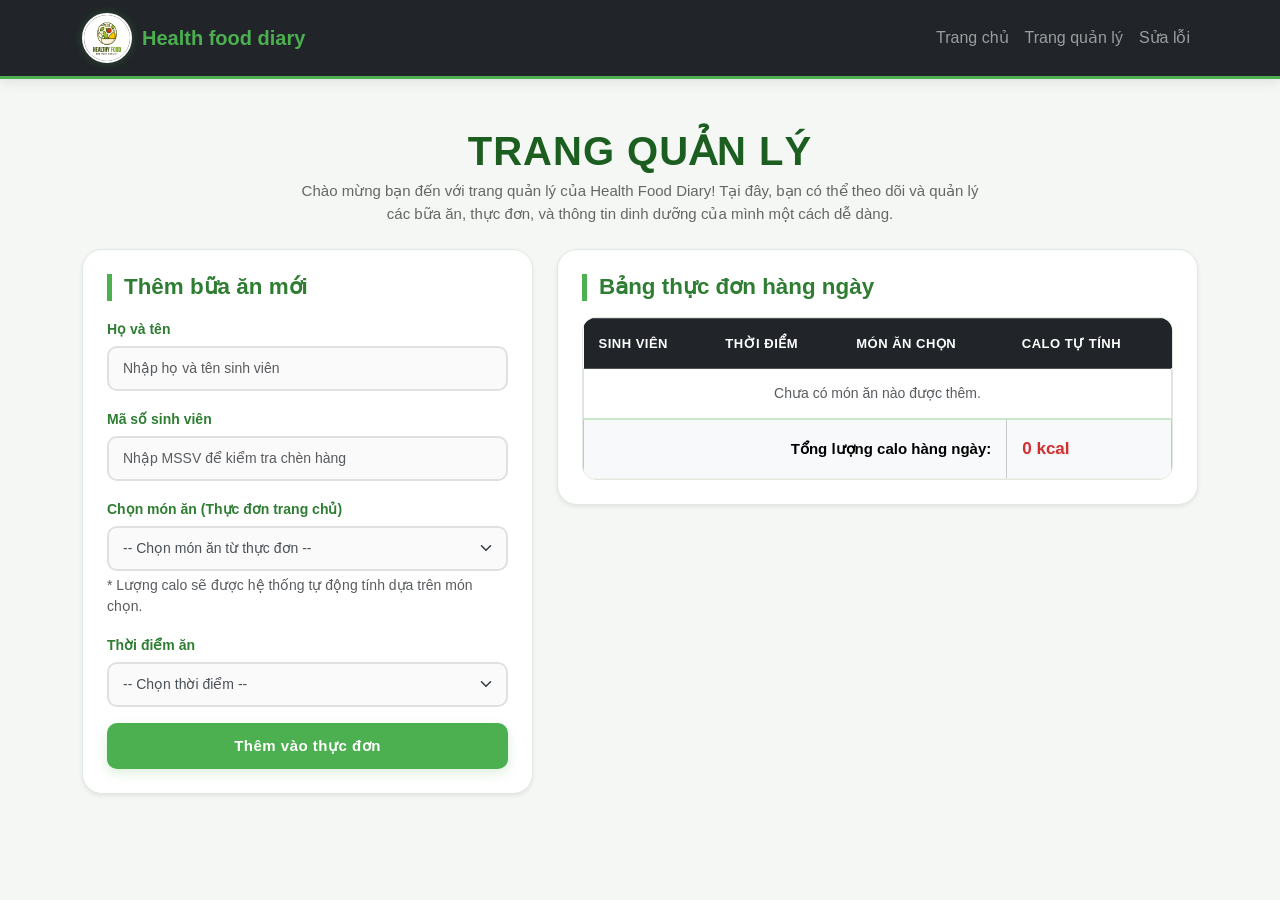
==== quanly.html @ 46b656d2 "Add files via upload" ====
<!doctype html>
<html lang="en">
  <head>
    <meta charset="UTF-8" />
    <meta name="viewport" content="width=device-width, initial-scale=1.0" />
    <title>Trang quản lý</title>
    <link
      rel="stylesheet"
      href="https://cdn.jsdelivr.net/npm/bootstrap@5.3.8/dist/css/bootstrap.min.css"
      integrity="sha384-sRIl4kxILFvY47J16cr9ZwB07vP4J8+LH7qKQnuqkuIAvNWLzeN8tE5YBujZqJLB"
      crossorigin="anonymous"
    />
    <link rel="stylesheet" href="stylequanly.css" />
  </head>
  <body>
    <nav class="navbar navbar-expand-lg navbar-dark bg-dark sticky-top">
      <div class="container">
        <a href="trangchu.html" class="navbar-brand"
          ><img
            src="logo healthy food.jpg"
            alt="Logo"
            width="50"
            height="50"
            class="d-inline-block align-text-top"
          />Health food diary</a
        >
        <button
          class="navbar-toggler"
          type="button"
          data-bs-toggle="collapse"
          data-bs-target="#mainmenu"
        >
          <span class="navbar-toggler-icon"></span>
        </button>
        <div class="collapse navbar-collapse" id="mainmenu">
          <ul class="navbar-nav ms-auto">
            <li class="nav-item">
              <a href="trangchu.html" class="nav-link">Trang chủ</a>
            </li>
            <li class="nav-item">
              <a href="quanly.html" class="nav-link">Trang quản lý</a>
            </li>
            <li class="nav-item">
              <a href="debug.html" class="nav-link">Sửa lỗi</a>
            </li>
          </ul>
        </div>
      </div>
    </nav>
    <div class="container my-5">
      <h1 class="text-center mt-4">Trang quản lý</h1>
      <p class="text-center mb-4">
        Chào mừng bạn đến với trang quản lý của Health Food Diary! Tại đây, bạn
        có thể theo dõi và quản lý các bữa ăn, thực đơn, và thông tin dinh dưỡng
        của mình một cách dễ dàng.
      </p>

      <div class="row g-4">
        <div class="col-md-5">
          <div class="card p-4 shadow-sm">
            <h3 class="mb-3" style="color: #2e7d32">Thêm bữa ăn mới</h3>
            <form id="mealForm">
              <div class="mb-3">
                <label for="fullName" class="form-label fw-bold"
                  >Họ và tên</label
                >
                <input
                  type="text"
                  class="form-control"
                  id="fullName"
                  placeholder="Nhập họ và tên sinh viên"
                  required
                />
              </div>

              <div class="mb-3">
                <label for="studentId" class="form-label fw-bold"
                  >Mã số sinh viên</label
                >
                <input
                  type="text"
                  class="form-control"
                  id="studentId"
                  placeholder="Nhập MSSV để kiểm tra chèn hàng"
                  required
                />
              </div>

              <div class="mb-3">
                <label for="mealSelect" class="form-label fw-bold"
                  >Chọn món ăn (Thực đơn trang chủ)</label
                >
                <select class="form-select" id="mealSelect" required>
                  <option value="" selected disabled>
                    -- Chọn món ăn từ thực đơn --
                  </option>
                  <option
                    id="thucdon1"
                    value="Mâm cơm (Thịt chân giò, Bò xào đỗ, Canh cải)"
                    data-calories="1250"
                  >
                    thực đơn 1 (tổ hợp 7 món)
                  </option>
                  <option
                    id="thucdon2"
                    value="Mâm cơm (Thịt bò xào rau muống, Đậu phụ, Canh khoai sọ)"
                    data-calories="1100"
                  >
                    thực đơn 2 (tổ hợp 5 món)
                  </option>
                  <option
                    id="thucdon3"
                    value="Mâm cơm (mỳ tôm úp nước sôi)"
                    data-calories="350"
                  >
                    thực đơn 3 (mỳ tôm úp nước sôi)
                  </option>
                  <option
                    id="thucdon4"
                    value="Mâm cơm (Cá chép om dưa, Trứng cuộn, Rau luộc,...)"
                    data-calories="800"
                  >
                    thực đơn 4 ( tổ hợp 5 món)
                  </option>
                  <option
                    id="thucdon5"
                    value="Cơm rang dưa bò "
                    data-calories="500"
                  >
                    thực đơn 5 (cơm rang dưa bò)
                  </option>
                  <option
                    id="thucdon6"
                    value="Mâm cơm (Bắp bò luộc, Cá cuộn chiên xù, Bí luộc, Canh bí đỏ,..)"
                    data-calories="780"
                  >
                    thực đơn 6 (tổ hợp 4 món)
                  </option>
                  <option
                    id="thucdon7"
                    value="Mâm cơm (Trứng rán, Thịt heo xào hành tây, Rau muống xào tỏi, Canh rau ngót, Cơm trắng,...)"
                    data-calories="900"
                  >
                    thực đơn 7 (tổ hợp 5 món)
                  </option>
                </select>
                <div class="form-text text-muted">
                  * Lượng calo sẽ được hệ thống tự động tính dựa trên món chọn.
                </div>
              </div>

              <div class="mb-3">
                <label for="mealTime" class="form-label fw-bold"
                  >Thời điểm ăn</label
                >
                <select class="form-select" id="mealTime" required>
                  <option value="" selected disabled>
                    -- Chọn thời điểm --
                  </option>
                  <option value="Bữa sáng">Bữa sáng</option>
                  <option value="Bữa trưa">Bữa trưa</option>
                  <option value="Bữa tối">Bữa tối</option>
                  <option value="Bữa phụ">Bữa phụ</option>
                </select>
              </div>

              <button type="submit" class="btn btn-success w-100 fw-bold">
                Thêm vào thực đơn
              </button>
            </form>
          </div>
        </div>

        <div class="col-md-7">
          <div class="card p-4 shadow-sm">
            <h3 class="mb-3" style="color: #2e7d32">Bảng thực đơn hàng ngày</h3>

            <div class="table-responsive">
              <table class="table table-bordered table-hover align-middle">
                <thead class="table-dark">
                  <tr>
                    <th>Sinh viên</th>
                    <th>Thời điểm</th>
                    <th>Món ăn chọn</th>
                    <th>Calo tự tính</th>
                  </tr>
                </thead>
                <tbody id="mealTableBody">
                  <tr id="emptyRow">
                    <td colspan="4" class="text-center text-muted">
                      Chưa có món ăn nào được thêm.
                    </td>
                  </tr>
                </tbody>
                <tfoot class="table-light fw-bold">
                  <tr>
                    <td colspan="3" class="text-end">
                      Tổng lượng calo hàng ngày:
                    </td>
                    <td id="totalCalories" class="text-danger">0 kcal</td>
                  </tr>
                </tfoot>
              </table>
            </div>
          </div>
        </div>
      </div>
    </div>
    <script src="quanly.js"></script>
    <script>
      src =
        "https://cdn.jsdelivr.net/npm/bootstrap@5.3.8/dist/js/bootstrap.bundle.min.js";
    </script>
  </body>
</html>
---- stylequanly.css ----
body {
  font-family: "Segoe UI", Tahoma, Geneva, Verdana, sans-serif;
  background-color: #f4f7f4; /* Màu nền xám xanh nhạt dịu mát */
  color: #333333;
}

/* --- Thanh Menu Điều Hướng --- */
.navbar {
  border-bottom: 3px solid #4caf50; /* Border xanh lá dày dưới menu làm điểm nhấn */
  box-shadow: 0 4px 12px rgba(0, 0, 0, 0.08);
}
.navbar-brand {
  font-weight: 700;
  color: #4caf50 !important;
  display: flex;
  align-items: center;
  gap: 10px;
}
.navbar-brand img {
  border: 2px solid #ffffff; /* Viền trắng quanh Logo */
  border-radius: 50%;
  object-fit: cover;
  box-shadow: 0 0 8px rgba(76, 175, 80, 0.3);
}
h1.text-center {
  color: #1b5e20;
  font-weight: 800;
  text-transform: uppercase;
  letter-spacing: 1px;
  margin-bottom: 5px;
}
p.text-center.mb-4 {
  color: #666666;
  font-size: 15px;
  max-width: 700px;
  margin: 0 auto 40px auto;
}

/* --- TRANG TRÍ CARD CHUNG (Form & Bảng) --- */
.card {
  border: 1px solid #e1e8e1;
  border-radius: 20px; /* Bo tròn góc hiện đại */
  background-color: #ffffff;
  box-shadow: 0 8px 24px rgba(46, 125, 50, 0.05); /* Đổ bóng mịn màng màu xanh lá rất nhẹ */
  transition:
    transform 0.3s ease,
    box-shadow 0.3s ease;
}

/* --- TRANG TRÍ FORM NHẬP BỮA ĂN (Bên trái) --- */
.card h3 {
  font-weight: 700;
  font-size: 1.4rem;
  border-left: 5px solid #4caf50; /* Gạch dọc highlight bên trái tiêu đề form */
  padding-left: 12px;
}

/* Hiệu ứng tương tác nâng cao cho các ô nhập liệu (Input & Select) */
.form-control,
.form-select {
  border: 2px solid #e0e0e0;
  border-radius: 10px;
  padding: 10px 14px;
  font-size: 14px;
  color: #495057;
  background-color: #fafafa;
  transition: all 0.3s cubic-bezier(0.25, 0.8, 0.25, 1); /* Tạo hiệu ứng mượt mà khi click */
}

/* HIỆU ỨNG PHÁT SÁNG & BIẾN ĐỔI KHI CLICK CHUỘT VÀO Ô NHẬP (Focus Effect) */
.form-control:focus,
.form-select:focus {
  color: #212529;
  background-color: #ffffff;
  border-color: #4caf50; /* Đổi viền sang màu xanh lá khi gõ chữ */
  outline: 0;
  box-shadow: 0 0 0 4px rgba(76, 175, 80, 0.15); /* Hiệu ứng tỏa hào quang xanh xung quanh ô nhập */
  transform: translateY(-1px); /* Nhấc nhẹ ô nhập lên tạo cảm giác nổi 3D */
}

/* Hiệu ứng nhãn chữ (Label) */
.form-label {
  color: #2e7d32;
  font-size: 14px;
  margin-bottom: 6px;
  transition: color 0.3s ease;
}
/* Đổi màu chữ Label sang xanh đậm hơn khi ô dưới nó được click */
.mb-3:focus-within .form-label {
  color: #1b5e20;
}

/* Nút Submit "Thêm vào thực đơn" */
.btn-success {
  background-color: #4caf50;
  border: none;
  padding: 12px;
  border-radius: 10px;
  font-size: 15px;
  letter-spacing: 0.5px;
  transition: all 0.3s ease;
  box-shadow: 0 4px 12px rgba(76, 175, 80, 0.2);
}
/* Hiệu ứng Hover nút bấm */
.btn-success:hover {
  background-color: #388e3c;
  transform: translateY(-2px); /* Nút nhấc lên khi rê chuột */
  box-shadow: 0 6px 18px rgba(56, 142, 60, 0.35);
}
/* Hiệu ứng khi ấn giữ nút */
.btn-success:active {
  transform: translateY(1px); /* Nút lún xuống khi bấm */
}

/* --- TRANG TRÍ BẢNG THỰC ĐƠN (Bên phải) --- */
.table-responsive {
  border-radius: 14px;
  overflow: hidden; /* Giúp bo tròn được cả góc của bảng */
  border: 1px solid #e0e8e0;
}

.table {
  margin-bottom: 0; /* Xóa khoảng cách thừa */
}

/* Đầu bảng (Header) màu xanh đen sang trọng */
.table-dark {
  background-color: #2e3d30 !important;
  color: #ffffff;
}
.table-dark th {
  border: none;
  padding: 15px;
  font-weight: 600;
  text-transform: uppercase;
  font-size: 13px;
  letter-spacing: 0.5px;
}

/* Các ô nội dung bên trong bảng */
.table td {
  padding: 14px 15px;
  font-size: 14px;
  border-bottom: 1px solid #eef2ee;
}

/* HIỆU ỨNG ĐỔI MÀU DÒNG (Zebra Striping) - Cách một dòng đổi màu một lần */
.table tbody tr:nth-of-type(even) {
  background-color: #f8faf8;
}
.table tbody tr:nth-of-type(odd) {
  background-color: #ffffff;
}

/* HIỆU ỨNG RÊ CHUỘT QUA TỪNG HÀNG TRONG BẢNG (Row Hover Effect) */
.table-hover tbody tr {
  transition: background-color 0.2s ease;
}
.table-hover tbody tr:hover {
  background-color: #e8f5e9 !important; /* Dòng tự động đổi sang màu xanh lá mạ rất dịu khi di chuột qua */
  cursor: pointer;
}

/* Cột thông tin Sinh viên (Họ tên + MSSV) */
td strong {
  color: #2e7d32;
  font-size: 14.5px;
}
td small {
  font-size: 11.5px;
  background-color: #f0f0f0;
  padding: 2px 6px;
  border-radius: 4px;
  display: inline-block;
  margin-top: 4px;
}

/* Thẻ Badge hiển thị Thời điểm ăn (Sáng, Trưa, Tối...) */
.badge.bg-secondary {
  background-color: #e8f5e9 !important;
  color: #2e7d32 !important;
  border: 1px solid #c8e6c9;
  padding: 6px 10px;
  font-size: 12px;
  border-radius: 6px;
  font-weight: 600;
}

/* Chân bảng (Footer) chứa ô Tổng Calo */
.table-light {
  background-color: #f1f8f3 !important;
}
.table-light td {
  border-top: 2px solid #c8e6c9 !important;
  padding: 16px 15px;
  font-size: 15px;
}
/* Hiệu ứng chữ tổng Calo nhấp nháy/nổi bật */
#totalCalories {
  font-size: 17px;
  color: #d32f2f !important; /* Màu đỏ nổi bật */
  text-shadow: 1px 1px 0px rgba(0, 0, 0, 0.05);
}
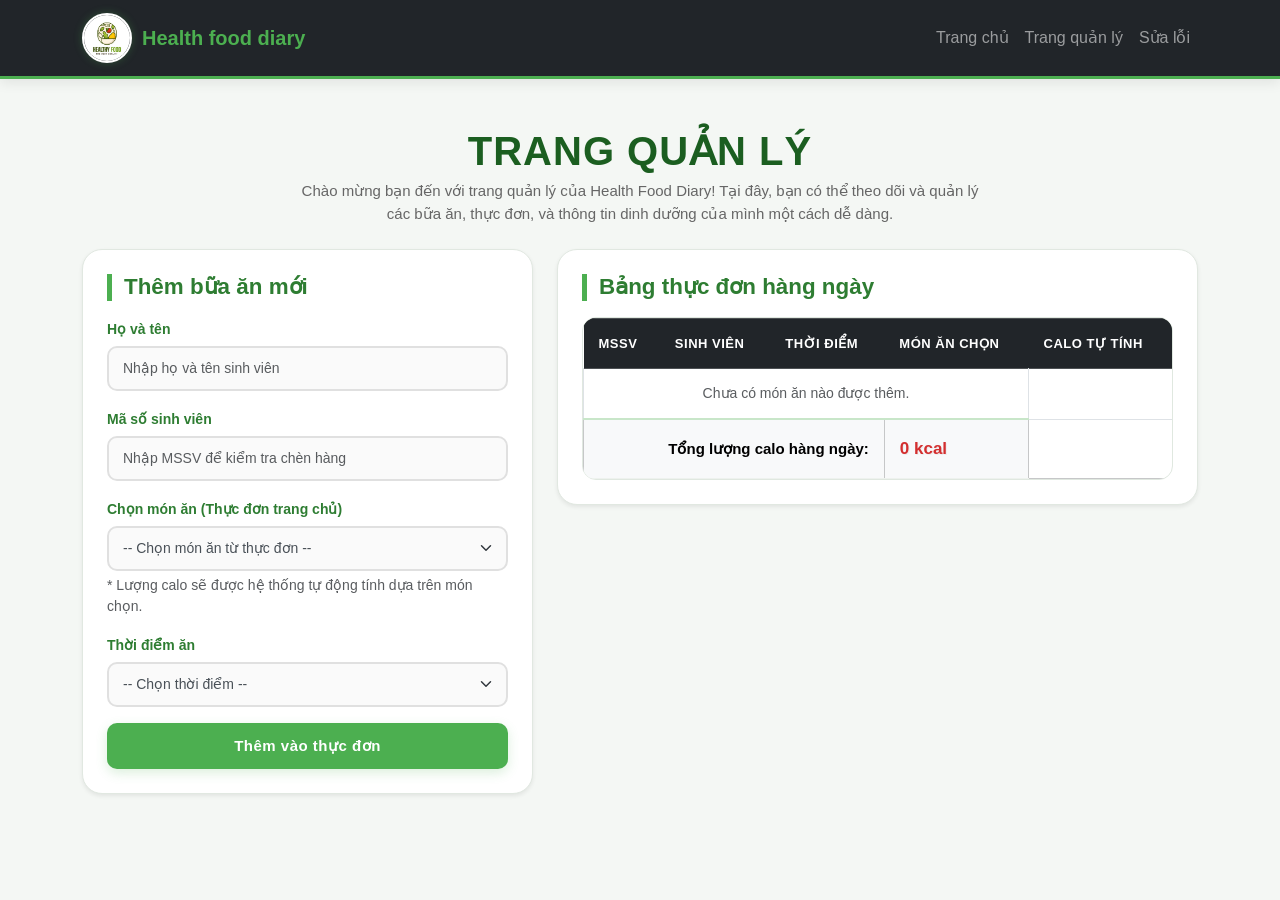
==== commit 3fd90661: "Update quanly.html" ====
--- a/quanly.html
+++ b/quanly.html
@@ -15,7 +15,7 @@
   <body>
     <nav class="navbar navbar-expand-lg navbar-dark bg-dark sticky-top">
       <div class="container">
-        <a href="trangchu.html" class="navbar-brand"
+        <a href="index.html" class="navbar-brand"
           ><img
             src="logo healthy food.jpg"
             alt="Logo"
@@ -35,7 +35,7 @@
         <div class="collapse navbar-collapse" id="mainmenu">
           <ul class="navbar-nav ms-auto">
             <li class="nav-item">
-              <a href="trangchu.html" class="nav-link">Trang chủ</a>
+              <a href="index.html" class="nav-link">Trang chủ</a>
             </li>
             <li class="nav-item">
               <a href="quanly.html" class="nav-link">Trang quản lý</a>
@@ -179,10 +179,12 @@
               <table class="table table-bordered table-hover align-middle">
                 <thead class="table-dark">
                   <tr>
+                    <th>MSSV</th>
                     <th>Sinh viên</th>
                     <th>Thời điểm</th>
                     <th>Món ăn chọn</th>
                     <th>Calo tự tính</th>
+                    
                   </tr>
                 </thead>
                 <tbody id="mealTableBody">
--- a/stylequanly.css
+++ b/stylequanly.css
@@ -1,12 +1,12 @@
 body {
   font-family: "Segoe UI", Tahoma, Geneva, Verdana, sans-serif;
-  background-color: #f4f7f4; /* Màu nền xám xanh nhạt dịu mát */
+  background-color: #f4f7f4;
   color: #333333;
 }
 
-/* --- Thanh Menu Điều Hướng --- */
+
 .navbar {
-  border-bottom: 3px solid #4caf50; /* Border xanh lá dày dưới menu làm điểm nhấn */
+  border-bottom: 3px solid #4caf50; 
   box-shadow: 0 4px 12px rgba(0, 0, 0, 0.08);
 }
 .navbar-brand {
@@ -17,7 +17,7 @@
   gap: 10px;
 }
 .navbar-brand img {
-  border: 2px solid #ffffff; /* Viền trắng quanh Logo */
+  border: 2px solid #ffffff; 
   border-radius: 50%;
   object-fit: cover;
   box-shadow: 0 0 8px rgba(76, 175, 80, 0.3);
@@ -36,26 +36,26 @@
   margin: 0 auto 40px auto;
 }
 
-/* --- TRANG TRÍ CARD CHUNG (Form & Bảng) --- */
+
 .card {
   border: 1px solid #e1e8e1;
-  border-radius: 20px; /* Bo tròn góc hiện đại */
+  border-radius: 20px; 
   background-color: #ffffff;
-  box-shadow: 0 8px 24px rgba(46, 125, 50, 0.05); /* Đổ bóng mịn màng màu xanh lá rất nhẹ */
+  box-shadow: 0 8px 24px rgba(46, 125, 50, 0.05); 
   transition:
     transform 0.3s ease,
     box-shadow 0.3s ease;
 }
 
-/* --- TRANG TRÍ FORM NHẬP BỮA ĂN (Bên trái) --- */
+
 .card h3 {
   font-weight: 700;
   font-size: 1.4rem;
-  border-left: 5px solid #4caf50; /* Gạch dọc highlight bên trái tiêu đề form */
+  border-left: 5px solid #4caf50; 
   padding-left: 12px;
 }
 
-/* Hiệu ứng tương tác nâng cao cho các ô nhập liệu (Input & Select) */
+
 .form-control,
 .form-select {
   border: 2px solid #e0e0e0;
@@ -67,25 +67,25 @@
   transition: all 0.3s cubic-bezier(0.25, 0.8, 0.25, 1); /* Tạo hiệu ứng mượt mà khi click */
 }
 
-/* HIỆU ỨNG PHÁT SÁNG & BIẾN ĐỔI KHI CLICK CHUỘT VÀO Ô NHẬP (Focus Effect) */
+
 .form-control:focus,
 .form-select:focus {
   color: #212529;
   background-color: #ffffff;
-  border-color: #4caf50; /* Đổi viền sang màu xanh lá khi gõ chữ */
+  border-color: #4caf50; 
   outline: 0;
-  box-shadow: 0 0 0 4px rgba(76, 175, 80, 0.15); /* Hiệu ứng tỏa hào quang xanh xung quanh ô nhập */
-  transform: translateY(-1px); /* Nhấc nhẹ ô nhập lên tạo cảm giác nổi 3D */
-}
-
-/* Hiệu ứng nhãn chữ (Label) */
+  box-shadow: 0 0 0 4px rgba(76, 175, 80, 0.15); 
+  transform: translateY(-1px); 
+}
+
+
 .form-label {
   color: #2e7d32;
   font-size: 14px;
   margin-bottom: 6px;
   transition: color 0.3s ease;
 }
-/* Đổi màu chữ Label sang xanh đậm hơn khi ô dưới nó được click */
+
 .mb-3:focus-within .form-label {
   color: #1b5e20;
 }
@@ -101,18 +101,18 @@
   transition: all 0.3s ease;
   box-shadow: 0 4px 12px rgba(76, 175, 80, 0.2);
 }
-/* Hiệu ứng Hover nút bấm */
+
 .btn-success:hover {
   background-color: #388e3c;
-  transform: translateY(-2px); /* Nút nhấc lên khi rê chuột */
+  transform: translateY(-2px);
   box-shadow: 0 6px 18px rgba(56, 142, 60, 0.35);
 }
-/* Hiệu ứng khi ấn giữ nút */
+
 .btn-success:active {
   transform: translateY(1px); /* Nút lún xuống khi bấm */
 }
 
-/* --- TRANG TRÍ BẢNG THỰC ĐƠN (Bên phải) --- */
+
 .table-responsive {
   border-radius: 14px;
   overflow: hidden; /* Giúp bo tròn được cả góc của bảng */
@@ -123,7 +123,7 @@
   margin-bottom: 0; /* Xóa khoảng cách thừa */
 }
 
-/* Đầu bảng (Header) màu xanh đen sang trọng */
+
 .table-dark {
   background-color: #2e3d30 !important;
   color: #ffffff;
@@ -137,14 +137,14 @@
   letter-spacing: 0.5px;
 }
 
-/* Các ô nội dung bên trong bảng */
+
 .table td {
   padding: 14px 15px;
   font-size: 14px;
   border-bottom: 1px solid #eef2ee;
 }
 
-/* HIỆU ỨNG ĐỔI MÀU DÒNG (Zebra Striping) - Cách một dòng đổi màu một lần */
+
 .table tbody tr:nth-of-type(even) {
   background-color: #f8faf8;
 }
@@ -152,7 +152,7 @@
   background-color: #ffffff;
 }
 
-/* HIỆU ỨNG RÊ CHUỘT QUA TỪNG HÀNG TRONG BẢNG (Row Hover Effect) */
+
 .table-hover tbody tr {
   transition: background-color 0.2s ease;
 }
@@ -161,7 +161,7 @@
   cursor: pointer;
 }
 
-/* Cột thông tin Sinh viên (Họ tên + MSSV) */
+
 td strong {
   color: #2e7d32;
   font-size: 14.5px;
@@ -175,7 +175,7 @@
   margin-top: 4px;
 }
 
-/* Thẻ Badge hiển thị Thời điểm ăn (Sáng, Trưa, Tối...) */
+
 .badge.bg-secondary {
   background-color: #e8f5e9 !important;
   color: #2e7d32 !important;
@@ -186,7 +186,7 @@
   font-weight: 600;
 }
 
-/* Chân bảng (Footer) chứa ô Tổng Calo */
+
 .table-light {
   background-color: #f1f8f3 !important;
 }
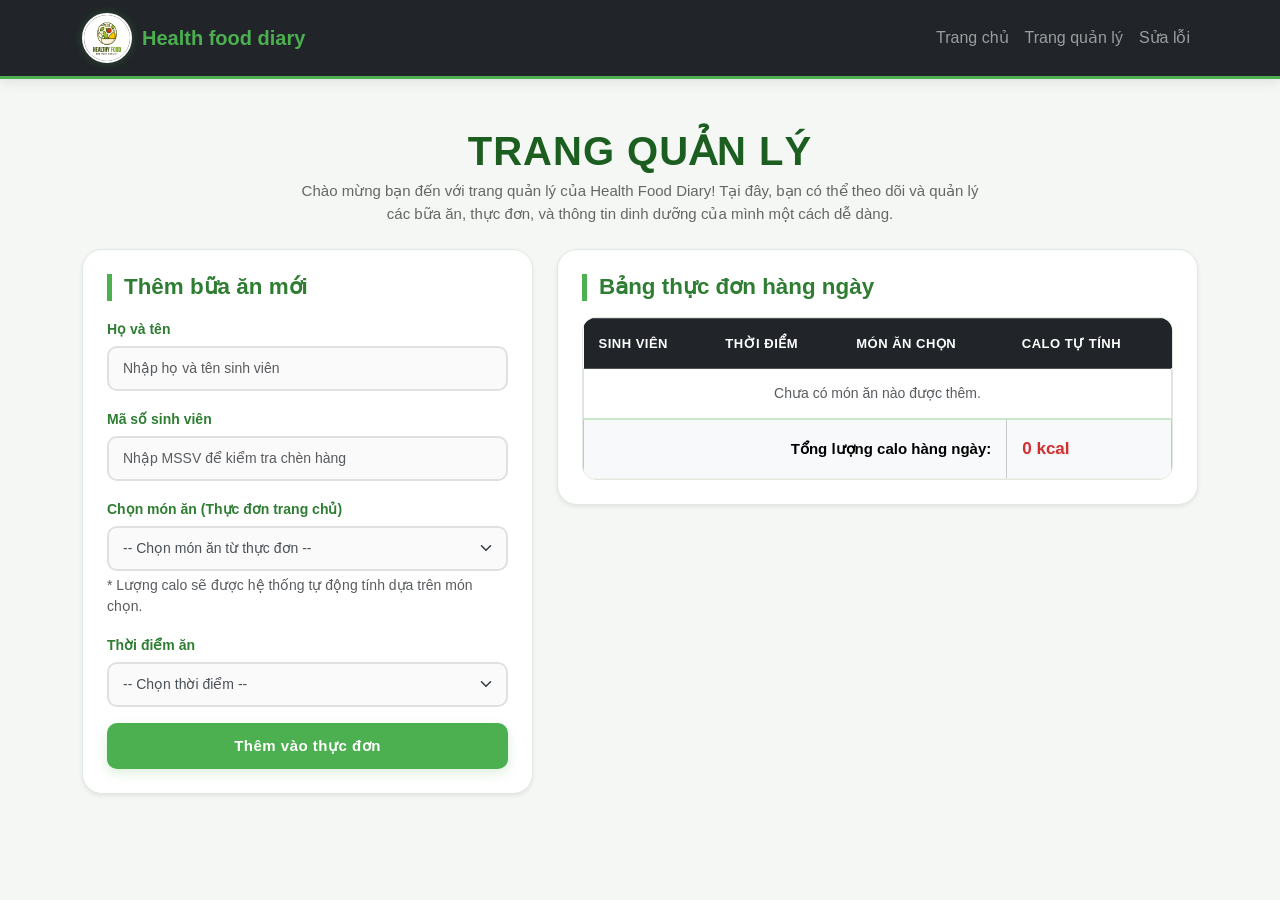
==== commit 3f0587b1: "Update quanly.html" ====
--- a/quanly.html
+++ b/quanly.html
@@ -179,7 +179,7 @@
               <table class="table table-bordered table-hover align-middle">
                 <thead class="table-dark">
                   <tr>
-                    <th>MSSV</th>
+                    
                     <th>Sinh viên</th>
                     <th>Thời điểm</th>
                     <th>Món ăn chọn</th>
